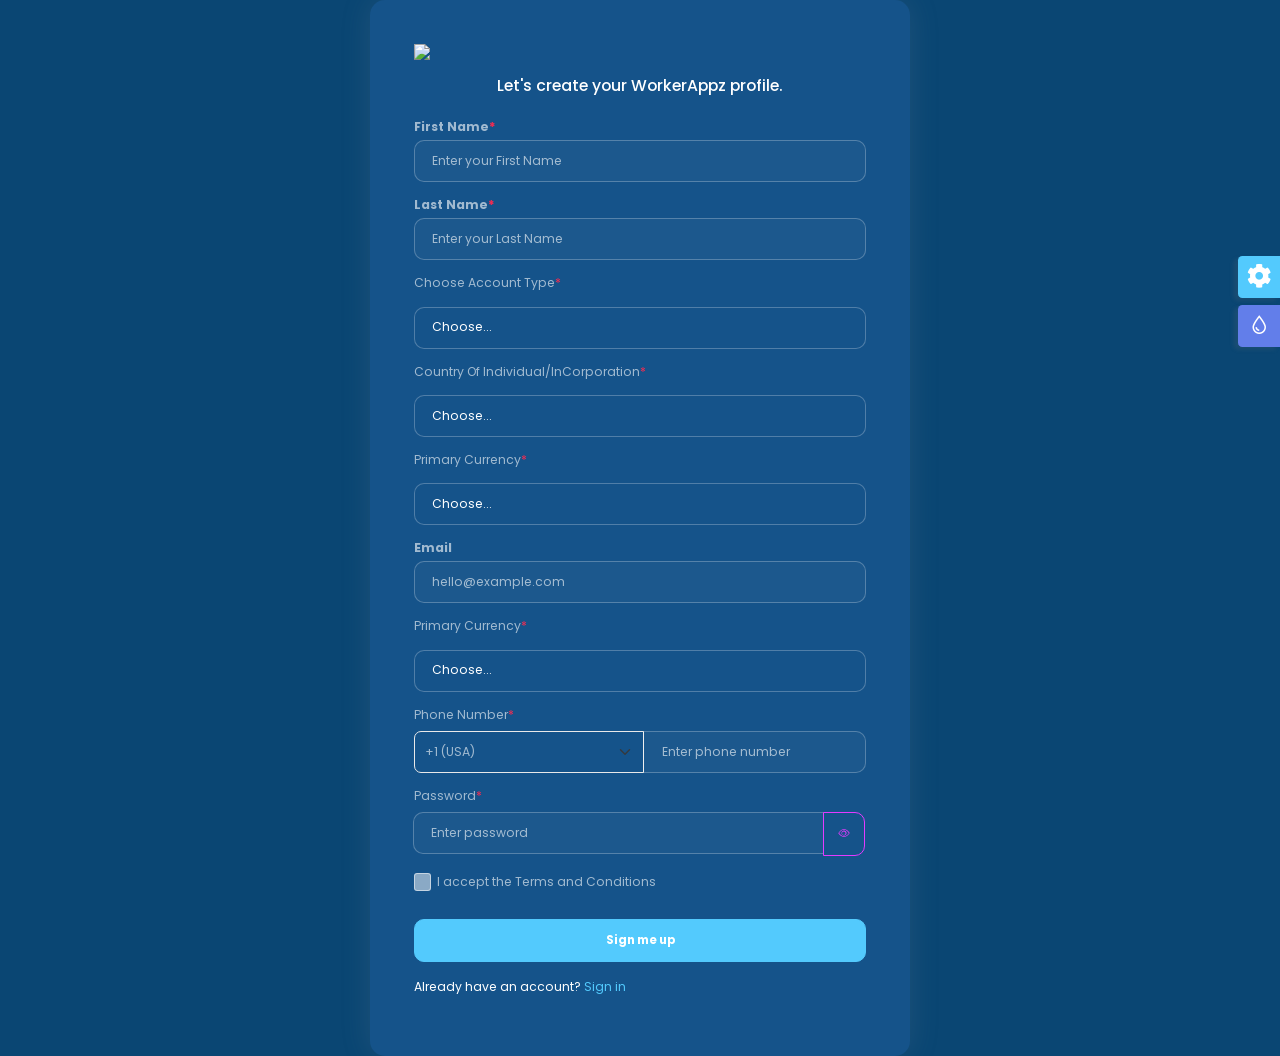
==== index.html @ f98494da "index file" ====
<!DOCTYPE html>
<html lang="en" class="h-100">


<!-- Mirrored from dolab.dexignzone.com/xhtml/page-register.html by HTTrack Website Copier/3.x [XR&CO'2014], Thu, 16 Mar 2023 11:02:48 GMT -->
<head>
    <meta charset="utf-8">
	<meta http-equiv="X-UA-Compatible" content="IE=edge">
	<meta name="keywords" content="">
	<meta name="author" content="">
	<meta name="robots" content="">
	<meta name="viewport" content="width=device-width, initial-scale=1">
	<meta name="description" content="WorkerAppz - Payments">
	<meta property="og:title" content="WorkerAppz - Payments">
	<meta property="og:description" content="WorkerAppz - Payments">
	<meta property="og:image" content="social-image.png">
	<meta name="format-detection" content="telephone=no">
	
	<!-- PAGE TITLE HERE -->
	<title>WorkerAppz - Payments</title>
	
	<!-- FAVICONS ICON -->
	<link rel="shortcut icon" type="image/png" href="images/favicon.png">
	<link href="vendor/jquery-autocomplete/jquery-ui.css" rel="stylesheet">
    <link href="css/style.css" rel="stylesheet">

</head>

<body class="vh-100">
    <div class="authincation h-200">

        <div class="container h-200">
            <div class="row justify-content-center h-100 align-items-center">
                <div class="col-md-6">
                    <div class="authincation-content">
                        <div class="row no-gutters">
                            <div class="col-xl-12">
                                <div class="auth-form">
									<div class="text-center mb-3">
										<a href="index.html">
                                            <div class="logo">
                                                <img src="https://www.workerappz.com/wp-content/uploads/2022/05/174X74.png"/>

                                            </div>
                                        </a>
									</div>
                                    <h4 class="text-center mb-4">Let's create your WorkerAppz profile.                                    </h4>
                                    <form action="https://dolab.dexignzone.com/xhtml/index.html">
                                        <div class="mb-3">
                                            <label class="mb-1"><strong>First Name<span class="text-danger">*</span></strong></label>
                                            <input type="text" class="form-control" placeholder="Enter your First Name">
                                        </div>
                                        <div class="mb-3">
                                            <label class="mb-1"><strong>Last Name<span class="text-danger">*</span></strong></label>
                                            <input type="text" class="form-control" placeholder="Enter your Last Name">
                                        </div>
                                        <div class="mb-3">
                                            <label class="form-label">Choose Account Type<span class="text-danger">*</span></label>
                                            <select id="inputState" class="default-select form-control wide" style="background-color: #15538a">
                                                <option selected>Choose...</option>
                                                <option>Business </option>
                                                <option>Individual</option>
                                               
                                            </select>
                                        </div>

                                        <div class="mb-3">
                                            <label class="form-label">Country Of Individual/InCorporation<span class="text-danger">*</span></label>
                                            <select id="inputState" class="default-select form-control wide" style="background-color: #15538a">
                                                <option selected>Choose...</option>
                                                <option> United Arab Emirates</option>
                                                <option>Canada</option>
                                                <option>Australia</option>
                                                <option>India</option>
                                                <option>Pakistan</option>
                                                <option>Pakistan</option>
                                            </select>
                                        </div>
                                        <div class="mb-3">
                                            <label class="form-label">Primary Currency<span class="text-danger">*</span></label>
                                            <select id="inputState" class="default-select form-control wide" style="background-color: #15538a">
                                                <option selected>Choose...</option>
                                                <option> USD</option>
                                                <!-- <option>Canada</option>
                                                <option>Australia</option>
                                                <option>India</option>
                                                <option>Pakistan</option>
                                                <option>Pakistan</option> -->
                                            </select>
                                        </div>
                                        <div class="mb-3">
                                            <label class="mb-1"><strong>Email</strong></label>
                                            <input type="email" class="form-control" placeholder="hello@example.com">
                                        </div>
                                        <div class="mb-3">
                                            <label class="form-label">Primary Currency<span class="text-danger">*</span></label>
                                            <select id="inputState" class="default-select form-control wide" style="background-color: #15538a">
                                                <option selected>Choose...</option>
                                                <option> USD</option>
                                                <!-- <option>Canada</option>
                                                <option>Australia</option>
                                                <option>India</option>
                                                <option>Pakistan</option>
                                                <option>Pakistan</option> -->
                                            </select>
                                        </div>
                                        <div class="mb-3 form-group">
                                            <label for="phone-number" style="background-color: #15538a">Phone Number<span class="text-danger">*</span></label>
                                            <div class="input-group">
                                             
                                              <select class="form-select" id="country-code" style="background-color: #15538a">
                                                <option value="+1">+1 (USA)</option>
                                                <option value="+44">+44 (UK)</option>
                                                <option value="+86">+86 (China)</option>
                                                <input type="tel" class="form-control" id="phone-number" placeholder="Enter phone number">
                                                <!-- Add options for other countries as needed -->
                                              </select>
                                            </div>
                                          </div>
                                          
                                          <div class="mb-3 input-group">
                                            <label for="phone-number">Password<span class="text-danger">*</span></label>
                                            <div class="input-group">
                                            <input type="password" class="form-control" id="password" placeholder="Enter password" >
                                            <button class="btn btn-outline-secondary bi bi-eye" type="button" id="password-toggle" style="background-color: #15538a"></button>
                                          </div>
                                        </div>
                                        <div class="mb-3 form-check">
                                            <input class="form-check-input" type="checkbox" value="" id="terms">
                                            <label class="form-check-label" for="terms">
                                              I accept the <a href="#">Terms and Conditions</a>
                                            </label>
                                          </div>
                                          
                                        <div class="text-center mt-4">
                                            <button type="submit" class="btn btn-primary btn-block">Sign me up</button>
                                        </div>
                                    </form>
                                    <div class="new-account mt-3">
                                        <p class="text-white">Already have an account? <a class="text-primary" href="page-login.html">Sign in</a></p>
                                    </div>
                                </div>
                            </div>
                        </div>
                    </div>
                </div>
            </div>
        </div>
    </div>

<!--**********************************
	Scripts
***********************************-->
<!-- Required vendors -->
<script src="vendor/global/global.min.js"></script>
<script src="vendor/jquery-autocomplete/jquery-ui.js"></script> 
<script src="js/custom.min.js"></script>
<script src="js/dlabnav-init.js"></script>
<script src="js/styleSwitcher.js"></script>
<script>
    const passwordInput = document.querySelector('#password');
const passwordToggle = document.querySelector('#password-toggle');

passwordToggle.addEventListener('click', function() {
  const type = passwordInput.getAttribute('type') === 'password' ? 'text' : 'password';
  passwordInput.setAttribute('type', type);
  passwordToggle.classList.toggle('bi-eye');
  passwordToggle.classList.toggle('bi-eye-slash');
});

</script>
</body>

</html>
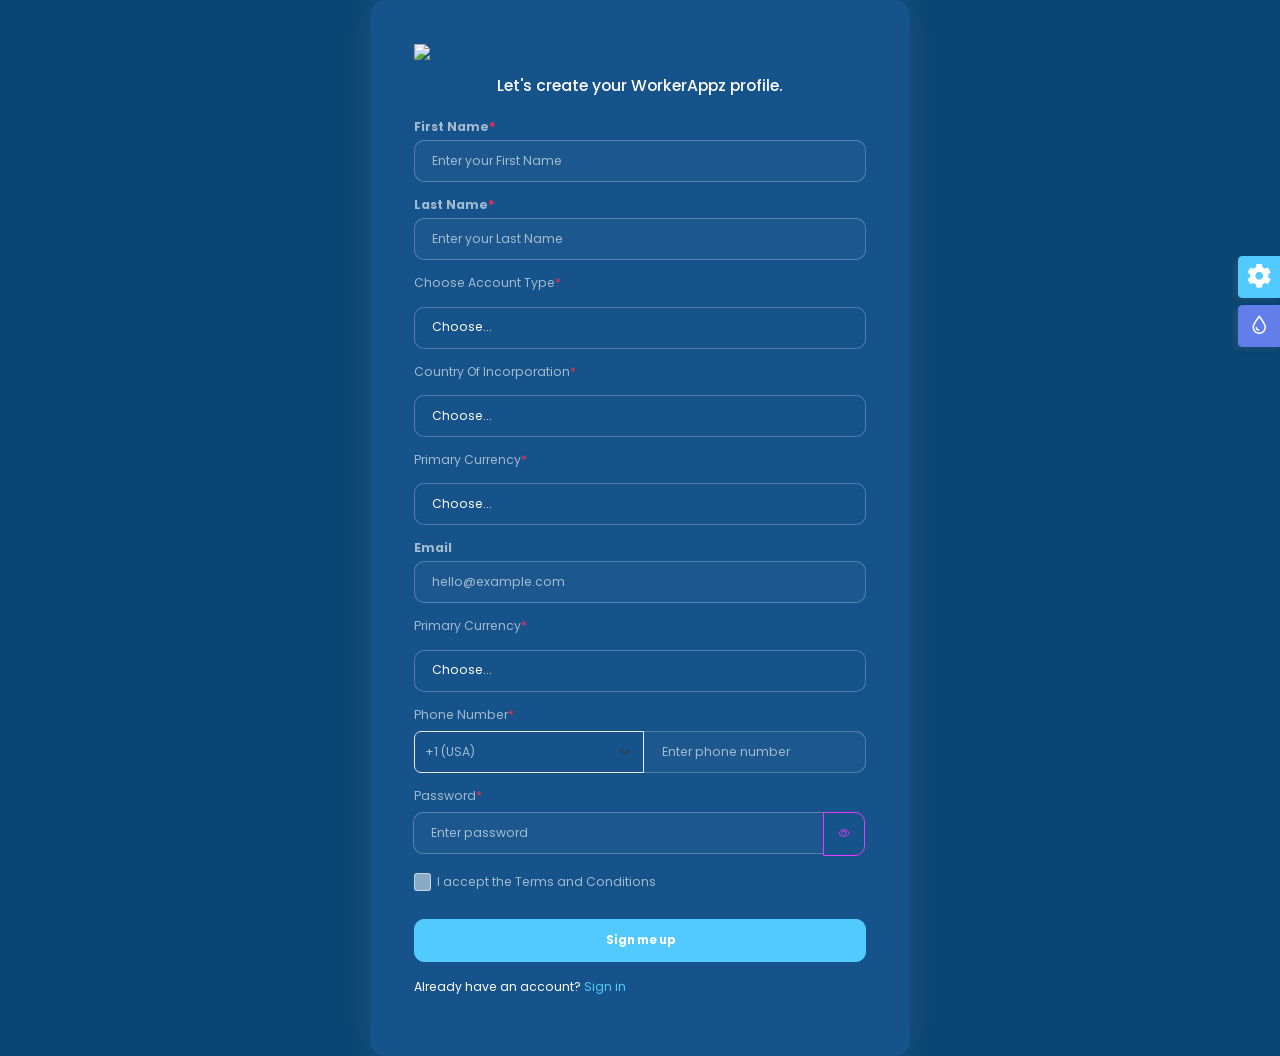
==== commit ffb1358b: "login changes" ====
--- a/index.html
+++ b/index.html
@@ -58,14 +58,14 @@
                                             <label class="form-label">Choose Account Type<span class="text-danger">*</span></label>
                                             <select id="inputState" class="default-select form-control wide" style="background-color: #15538a">
                                                 <option selected>Choose...</option>
-                                                <option>Business </option>
+                                                <!-- <option>Business </option> -->
                                                 <option>Individual</option>
                                                
                                             </select>
                                         </div>
 
                                         <div class="mb-3">
-                                            <label class="form-label">Country Of Individual/InCorporation<span class="text-danger">*</span></label>
+                                            <label class="form-label">Country Of Incorporation<span class="text-danger">*</span></label>
                                             <select id="inputState" class="default-select form-control wide" style="background-color: #15538a">
                                                 <option selected>Choose...</option>
                                                 <option> United Arab Emirates</option>
@@ -73,7 +73,7 @@
                                                 <option>Australia</option>
                                                 <option>India</option>
                                                 <option>Pakistan</option>
-                                                <option>Pakistan</option>
+                                                <option>United Kingdom</option>
                                             </select>
                                         </div>
                                         <div class="mb-3">
